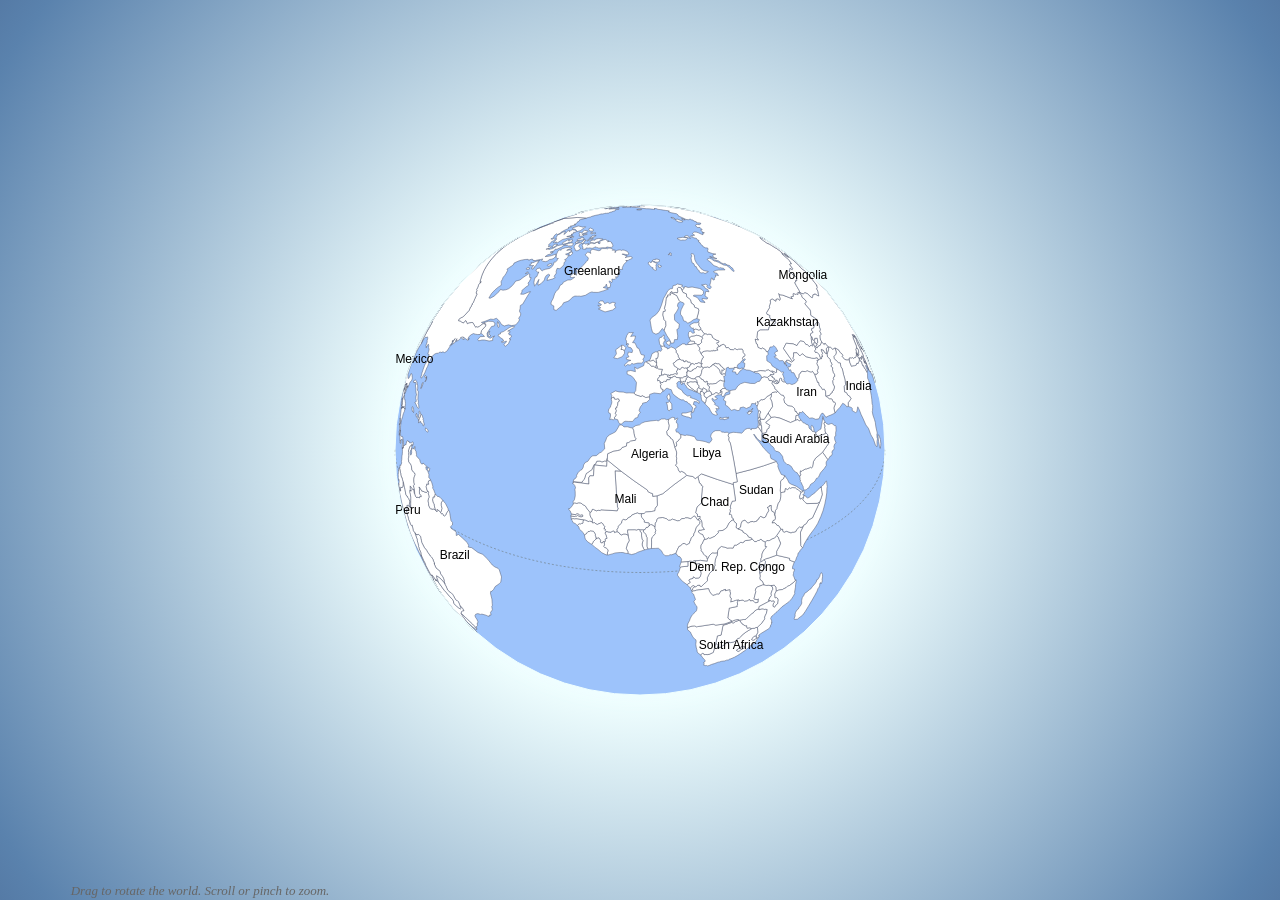
==== test/index.html @ f378b034 "Init" ====
<!DOCTYPE html>
<html>
<head>
	<meta charset="utf-8">
	<meta name="twitter:card" content="summary_large_image">
	<meta name="twitter:site" content="@jasondavies">
	<meta property="og:title" content="Rotate the World">
	<meta property="og:description" content="Interactive geographic projections.">
	<!-- <meta property="og:image" content="https://www.jasondavies.com/maps/rotate/full.png"> -->
	<title>Rotate the World</title>
	<link rel="stylesheet" href="reset.css">
	<style>
		@import url(maps.css);
		#map {
			width: 1000px;
			margin: 0;
		}
		#map h1 {
			position: absolute;
			width: 100%;
		}
		#map svg {
			filter: drop-shadow( 0px 0px 10px #eefdff);
		}
		#map svg text {
			user-select: none;
			pointer-events: none;
		}
		body {
			background: rgb(84, 132, 191);
			background: radial-gradient(circle, rgba(240,255,255,1) 7%, rgba(90,130,173,1) 21%, rgba(27,34,80,1) 35%);
			background-position: center;
		}
		.background {
			fill: #9dc3fb;
		}
		.foreground {
			fill: none;
			stroke: #efffff;
			stroke-width: 1px;
			pointer-events: all;
			cursor: -webkit-grab;
			cursor: -moz-grab;
		}
		.foreground.zooming {
			cursor: -webkit-grabbing;
			cursor: -moz-grabbing;
		}
		.international-date-line,
		.graticule {
			fill: none;
			stroke: #636B62;
			stroke-width: .5px;
			stroke-dasharray: 2, 2;
		}
		.land {
			fill: #fff;
			/* stroke: none; */
			stroke: #50576A;
			stroke-width: .5px;
		}
		.mesh {
			stroke: #50576A;
			stroke-width: .5px;
			fill: none;
		}
		.country-label {
			text-anchor: middle;
			font-family: Roboto, Arial, sans-serif;
			font-size: 12px;
		}
		.point {
			fill: #f00;
		}
		.footer {
			position: absolute;
			bottom: 0;
		}
	</style>
</head>
<body>
	<!-- <p class="breadcrumbs"><a href="http://www.jasondavies.com/">Jason Davies</a> → <a href="../">Maps</a> -->
	<div id="map">
		<!-- <h1>Rotate the World</h1> -->
	</div>
	<div class="footer">
	<p class="caption">Drag to rotate the world. Scroll or pinch to zoom.</p>

		<!-- <div class="wrapper">
  <p><a href="http://d3js.org">D3</a>’s geographic projections allow features to be rotated about <a href="http://bl.ocks.org/mbostock/4282586">three axes</a>.
  The three angles used are called <a href="http://en.wikipedia.org/wiki/Euler_angles">Euler angles</a>, and in D3 they specify the following sequence of rotations:
</div>

<div id="rotations"></div>

<div class="wrapper">
  <p>This sequence is convenient, since if we approximate the globe as a sphere, the first two angles can be used to specify a central meridian λ<sub>0</sub> and central meridian φ<sub>0</sub> by simple negation: <code>[-λ<sub>0</sub>, -φ<sub>0</sub>]</code>, and the third angle allows <a href="http://www.progonos.com/furuti/MapProj/Normal/ProjObl/projObl.html">oblique projections</a>.
</div>

<div class="wrapper">
  <h2>Interactive Rotations</h2>
  <p>A naïve implementation simply takes the x- and y-coordinates in 2D screen space and uses them directly as the first two Euler angles mentioned above.
  <p>However, the geographic start point of the gesture often moves at a different speed to the cursor, making it difficult to control.
  Moreover, since only two angles of rotation are being controlled, it is impossible to interactively specify the third angle using this method.
</div>

<div id="comparison"></div>
<p class="caption">Naïve implementation (left) and improved version (right).

<div class="wrapper">
  <p>An improved implementation ensures the geographic start point remains under the cursor where possible.
  If the gesture goes outside the projection range, it adjusts the third Euler angle (the oblique projection angle).
  <p>It also incrementally rotates the world about an axis perpendicular to the incremental direction in spherical coordinates.
  This allows all three angles of rotation to be adjusted by dragging, and it works for arbitrary map projections, such as Eisenlohr’s projection below.
</div>

<p class="caption">Drag to rotate Eisenlohr’s projection.
<div id="eisenlohr"></div> -->

		<!-- <div class="wrapper">
  <h2>Animated Zooming</h2>
  <p>See <a href="../zoom/">Animated World Zoom</a>.

  <h2>Notes</h2>
  <p>I used <a href="http://en.wikipedia.org/wiki/Versor">versors</a> (unit quaternions) to accumulate the 3D rotation during a gesture, as they can be easily converted to and from <a href="http://en.wikipedia.org/wiki/Axis%E2%80%93angle_representation">axis-angle representations</a>.
  <p class="caption">Data: Natural Earth <a href="http://www.naturalearthdata.com/downloads/110m-cultural-vectors/">1:110m Cultural Vectors</a>
</div> -->
	</div>
	<script src="js/d3.min.js"></script>
	<script src="js/d3.geo.projection.min.js"></script>
	<script src="js/topojson.min.js"></script>
	<script src="js/d3-polygon.v1.min.js"></script>
	<!-- <script src="js/d3-array.v2.min.js"></script> -->
	<script src="js/app.min.js"></script>
</body>
</html>
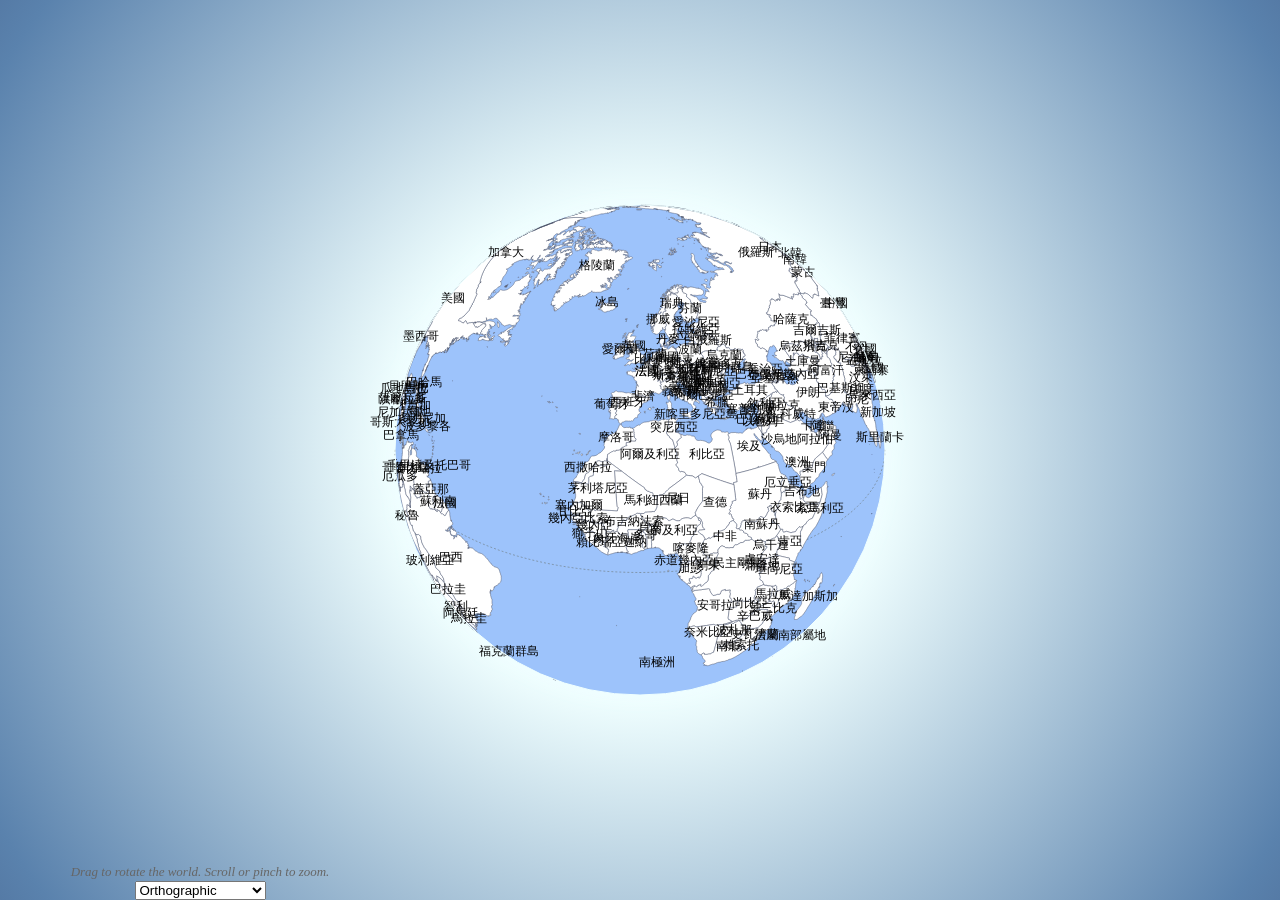
==== commit 78b691ea: "Map50m/110m OK, Projections OK" ====
--- a/test/index.html
+++ b/test/index.html
@@ -19,24 +19,19 @@
 			position: absolute;
 			width: 100%;
 		}
-		#map svg {
-			filter: drop-shadow( 0px 0px 10px #eefdff);
-		}
+		
 		#map svg text {
 			user-select: none;
 			pointer-events: none;
 		}
 		body {
-			background: rgb(84, 132, 191);
-			background: radial-gradient(circle, rgba(240,255,255,1) 7%, rgba(90,130,173,1) 21%, rgba(27,34,80,1) 35%);
-			background-position: center;
+			background: #9dc3fb
 		}
 		.background {
 			fill: #9dc3fb;
 		}
 		.foreground {
 			fill: none;
-			stroke: #efffff;
 			stroke-width: 1px;
 			pointer-events: all;
 			cursor: -webkit-grab;
@@ -76,6 +71,17 @@
 			position: absolute;
 			bottom: 0;
 		}
+		.orthographic {
+			background: rgb(84, 132, 191);
+			background: radial-gradient(circle, rgba(240,255,255,1) 7%, rgba(90,130,173,1) 21%, rgba(27,34,80,1) 35%);
+			background-position: center;
+		}
+		.orthographic #map svg {
+			filter: drop-shadow( 0px 0px 10px #eefdff);
+		}
+		.foreground {
+			stroke: #efffff;
+		}
 	</style>
 </head>
 <body>
@@ -84,8 +90,36 @@
 		<!-- <h1>Rotate the World</h1> -->
 	</div>
 	<div class="footer">
-	<p class="caption">Drag to rotate the world. Scroll or pinch to zoom.</p>
-
+		<p class="caption">Drag to rotate the world. Scroll or pinch to zoom.</p>
+		<div class="controls">
+			<select name="projection" id="projection">
+				<option value="equirectangular">Equirectangular</option>
+				<option value="orthographic" selected>Orthographic</option>
+				<option value="albers">Albers</option>
+				<option value="august">August</option>
+				<option value="baker">Baker</option>
+				<option value="bonne">Bonne</option>
+				<!-- <option value="collignon">Collignon</option> -->
+				<option value="eckert1">Eckert I</option>
+				<!-- <option value="eckert2">Eckert II</option> -->
+				<option value="eckert3">Eckert III</option>
+				<!-- <option value="eckert4">Eckert IV</option> -->
+				<option value="eckert5">Eckert V</option>
+				<!-- <option value="eckert6">Eckert VI</option> -->
+				<option value="eisenlohr">Eisenlohr</option>
+				<option value="hammer">Hammer</option>
+				<option value="lagrange">Lagrange</option>
+				<option value="larrivee">Larrivée</option>
+				<!-- <option value="laskowski">Laskowski</option> -->
+				<option value="mercator">Mercator</option>
+				<option value="miller">Miller</option>
+				<option value="mollweide">Mollweide</option>
+				<option value="polyconic">Polyconic</option>
+				<option value="vanDerGrinten">van der Grinten</option>
+				<option value="vanDerGrinten4">van der Grinten IV</option>
+			</select>
+		</div>
+	</div>
 		<!-- <div class="wrapper">
   <p><a href="http://d3js.org">D3</a>’s geographic projections allow features to be rotated about <a href="http://bl.ocks.org/mbostock/4282586">three axes</a>.
   The three angles used are called <a href="http://en.wikipedia.org/wiki/Euler_angles">Euler angles</a>, and in D3 they specify the following sequence of rotations:
@@ -127,9 +161,10 @@
 </div> -->
 	</div>
 	<script src="js/d3.min.js"></script>
+	<script src="js/d3-queue.v3.min.js"></script>
+	<script src="js/d3-polygon.v1.min.js"></script>
 	<script src="js/d3.geo.projection.min.js"></script>
 	<script src="js/topojson.min.js"></script>
-	<script src="js/d3-polygon.v1.min.js"></script>
 	<!-- <script src="js/d3-array.v2.min.js"></script> -->
 	<script src="js/app.min.js"></script>
 </body>
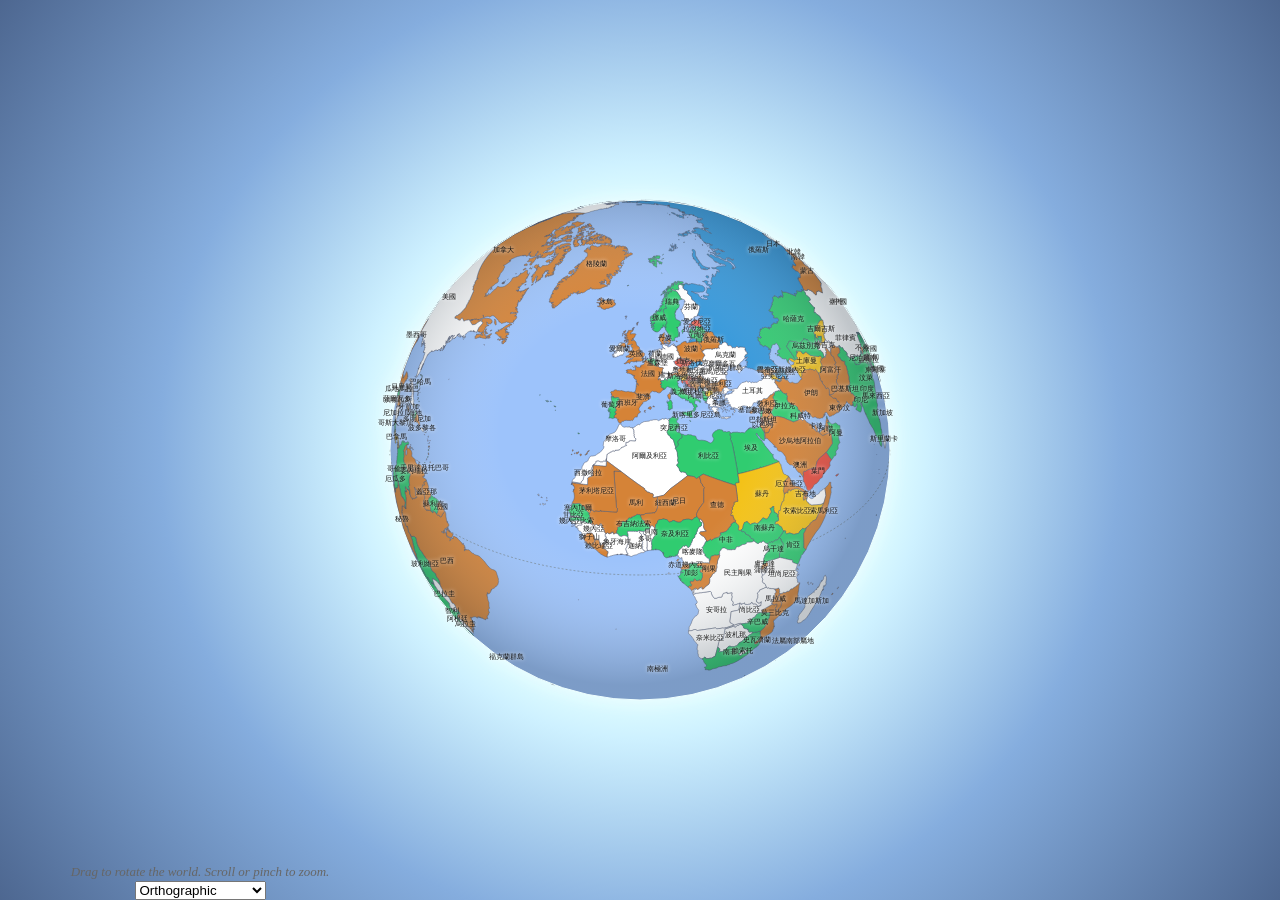
==== commit 49e268fa: "SVG v.0" ====
--- a/test/index.html
+++ b/test/index.html
@@ -31,7 +31,7 @@
 			fill: #9dc3fb;
 		}
 		.foreground {
-			fill: none;
+			fill: url(#shadow);
 			stroke-width: 1px;
 			pointer-events: all;
 			cursor: -webkit-grab;
@@ -63,6 +63,8 @@
 			text-anchor: middle;
 			font-family: Roboto, Arial, sans-serif;
 			font-size: 12px;
+			fill: #111;
+			text-shadow: 0 0 4px #fff;
 		}
 		.point {
 			fill: #f00;
@@ -73,7 +75,7 @@
 		}
 		.orthographic {
 			background: rgb(84, 132, 191);
-			background: radial-gradient(circle, rgba(240,255,255,1) 7%, rgba(90,130,173,1) 21%, rgba(27,34,80,1) 35%);
+			background: radial-gradient(circle, rgb(255, 255, 255) 5.7%,rgb(243, 255, 252) 6%, rgb(224, 254, 255) 7.1%,rgb(206, 241, 255) 8.4%,rgb(133, 173, 222) 14%, rgb(0, 6, 37) 35%);
 			background-position: center;
 		}
 		.orthographic #map svg {
@@ -95,7 +97,7 @@
 			<select name="projection" id="projection">
 				<option value="equirectangular">Equirectangular</option>
 				<option value="orthographic" selected>Orthographic</option>
-				<option value="albers">Albers</option>
+				<!-- <option value="albers">Albers</option> -->
 				<option value="august">August</option>
 				<option value="baker">Baker</option>
 				<option value="bonne">Bonne</option>
@@ -154,7 +156,7 @@
 		<!-- <div class="wrapper">
   <h2>Animated Zooming</h2>
   <p>See <a href="../zoom/">Animated World Zoom</a>.
-
+	https://www.jasondavies.com/maps/rotate/
   <h2>Notes</h2>
   <p>I used <a href="http://en.wikipedia.org/wiki/Versor">versors</a> (unit quaternions) to accumulate the 3D rotation during a gesture, as they can be easily converted to and from <a href="http://en.wikipedia.org/wiki/Axis%E2%80%93angle_representation">axis-angle representations</a>.
   <p class="caption">Data: Natural Earth <a href="http://www.naturalearthdata.com/downloads/110m-cultural-vectors/">1:110m Cultural Vectors</a>
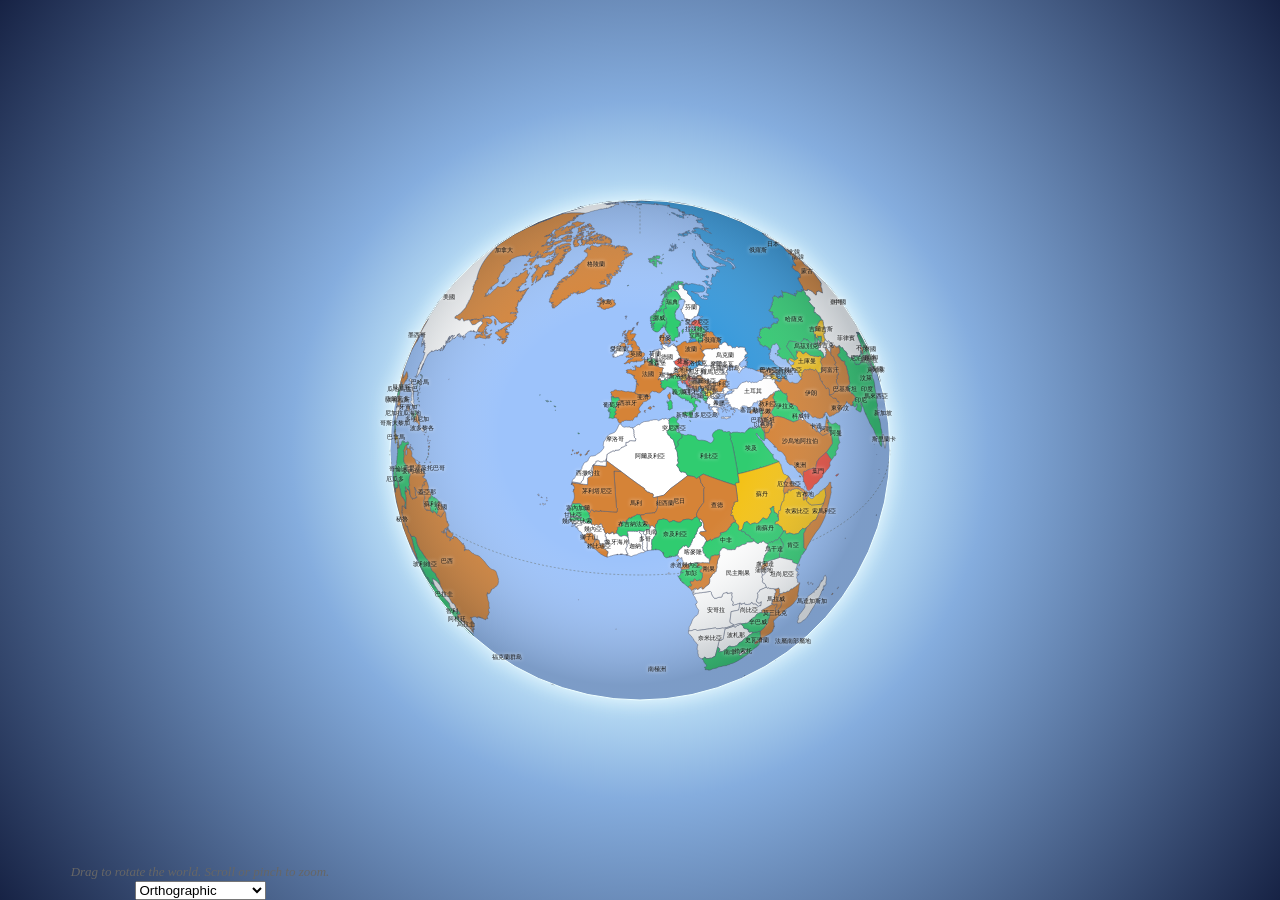
==== commit 1e97ca45: "rearrange code and optimize orthographic zooming" ====
--- a/test/index.html
+++ b/test/index.html
@@ -25,17 +25,17 @@
 			pointer-events: none;
 		}
 		body {
-			background: #9dc3fb
+			background: #9dc3fb;
+			cursor: -webkit-grab;
+			cursor: -moz-grab;
 		}
 		.background {
 			fill: #9dc3fb;
 		}
 		.foreground {
 			fill: url(#shadow);
-			stroke-width: 1px;
-			pointer-events: all;
-			cursor: -webkit-grab;
-			cursor: -moz-grab;
+			/* stroke-width: 1px; */
+			/* pointer-events: all; */
 		}
 		.foreground.zooming {
 			cursor: -webkit-grabbing;
@@ -43,21 +43,21 @@
 		}
 		.international-date-line,
 		.graticule {
-			fill: none;
-			stroke: #636B62;
-			stroke-width: .5px;
-			stroke-dasharray: 2, 2;
+			/* fill: none; */
+			/* stroke: #636B62; */
+			/* stroke-width: .5px; */
+			/* stroke-dasharray: 2, 2; */
 		}
 		.land {
-			fill: #fff;
+			/* fill: #fff; */
 			/* stroke: none; */
-			stroke: #50576A;
-			stroke-width: .5px;
+			/* stroke: #50576A; */
+			/* stroke-width: .5px; */
 		}
 		.mesh {
-			stroke: #50576A;
-			stroke-width: .5px;
-			fill: none;
+			/* stroke: #50576A; */
+			/* stroke-width: .5px; */
+			/* fill: none; */
 		}
 		.country-label {
 			text-anchor: middle;
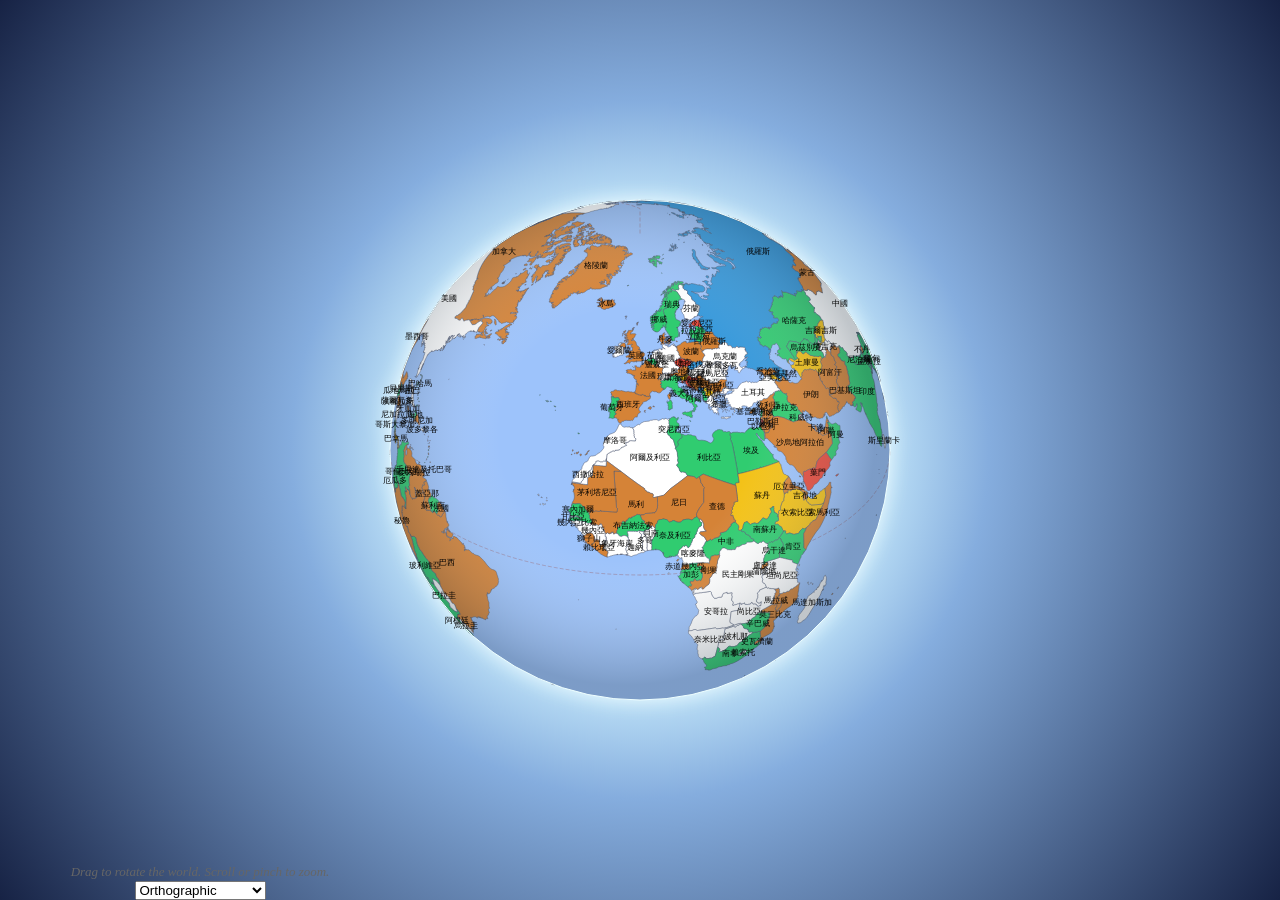
==== commit c666709b: "Add quadtree to remove overlapped labels, but buggy" ====
--- a/test/index.html
+++ b/test/index.html
@@ -29,17 +29,17 @@
 			cursor: -webkit-grab;
 			cursor: -moz-grab;
 		}
+		svg.zooming {
+			cursor: -webkit-grabbing;
+			cursor: -moz-grabbing;
+		}
 		.background {
-			fill: #9dc3fb;
+			/* fill: #9dc3fb; */
 		}
 		.foreground {
-			fill: url(#shadow);
+			/* fill: url(#shadow); */
 			/* stroke-width: 1px; */
 			/* pointer-events: all; */
-		}
-		.foreground.zooming {
-			cursor: -webkit-grabbing;
-			cursor: -moz-grabbing;
 		}
 		.international-date-line,
 		.graticule {
@@ -60,11 +60,10 @@
 			/* fill: none; */
 		}
 		.country-label {
-			text-anchor: middle;
+			/* text-anchor: middle; */
 			font-family: Roboto, Arial, sans-serif;
-			font-size: 12px;
-			fill: #111;
-			text-shadow: 0 0 4px #fff;
+			/* fill: #111; */
+			/* text-shadow: 0 0 4px #fff; */
 		}
 		.point {
 			fill: #f00;
@@ -163,6 +162,7 @@
 </div> -->
 	</div>
 	<script src="js/d3.min.js"></script>
+	<script src="https://d3js.org/d3-quadtree.v1.min.js"></script>
 	<script src="js/d3-queue.v3.min.js"></script>
 	<script src="js/d3-polygon.v1.min.js"></script>
 	<script src="js/d3.geo.projection.min.js"></script>
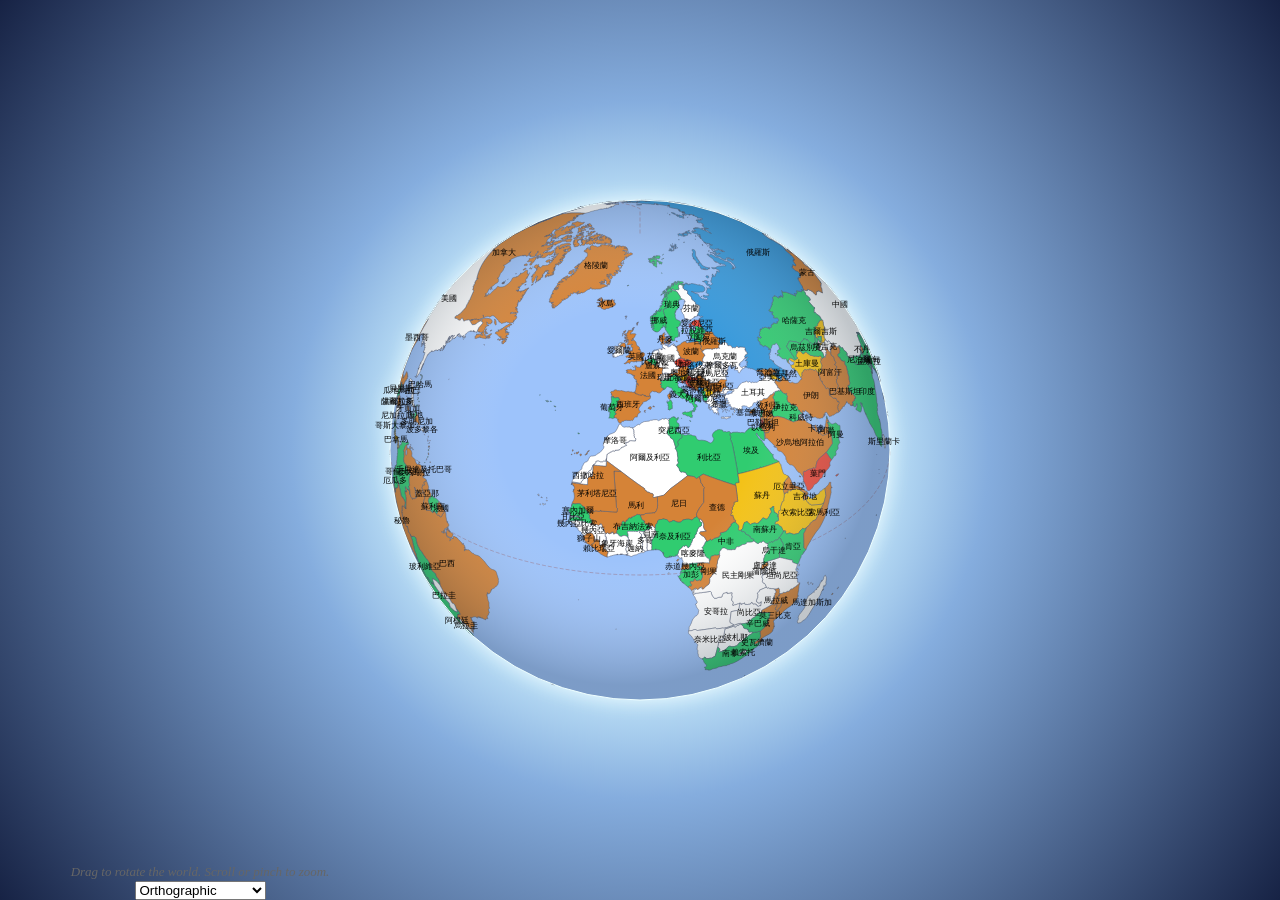
==== commit 39e7cd41: "updated readme.md" ====
--- a/test/index.html
+++ b/test/index.html
@@ -32,6 +32,15 @@
 		svg.zooming {
 			cursor: -webkit-grabbing;
 			cursor: -moz-grabbing;
+		}
+		canvas {
+			position: absolute;
+			top: 0;
+			bottom: 0;
+			left: 0;
+			right: 0;
+			width: 100%;
+			height: 100%;
 		}
 		.background {
 			/* fill: #9dc3fb; */
@@ -88,6 +97,7 @@
 <body>
 	<!-- <p class="breadcrumbs"><a href="http://www.jasondavies.com/">Jason Davies</a> → <a href="../">Maps</a> -->
 	<div id="map">
+		<canvas></canvas>
 		<!-- <h1>Rotate the World</h1> -->
 	</div>
 	<div class="footer">
